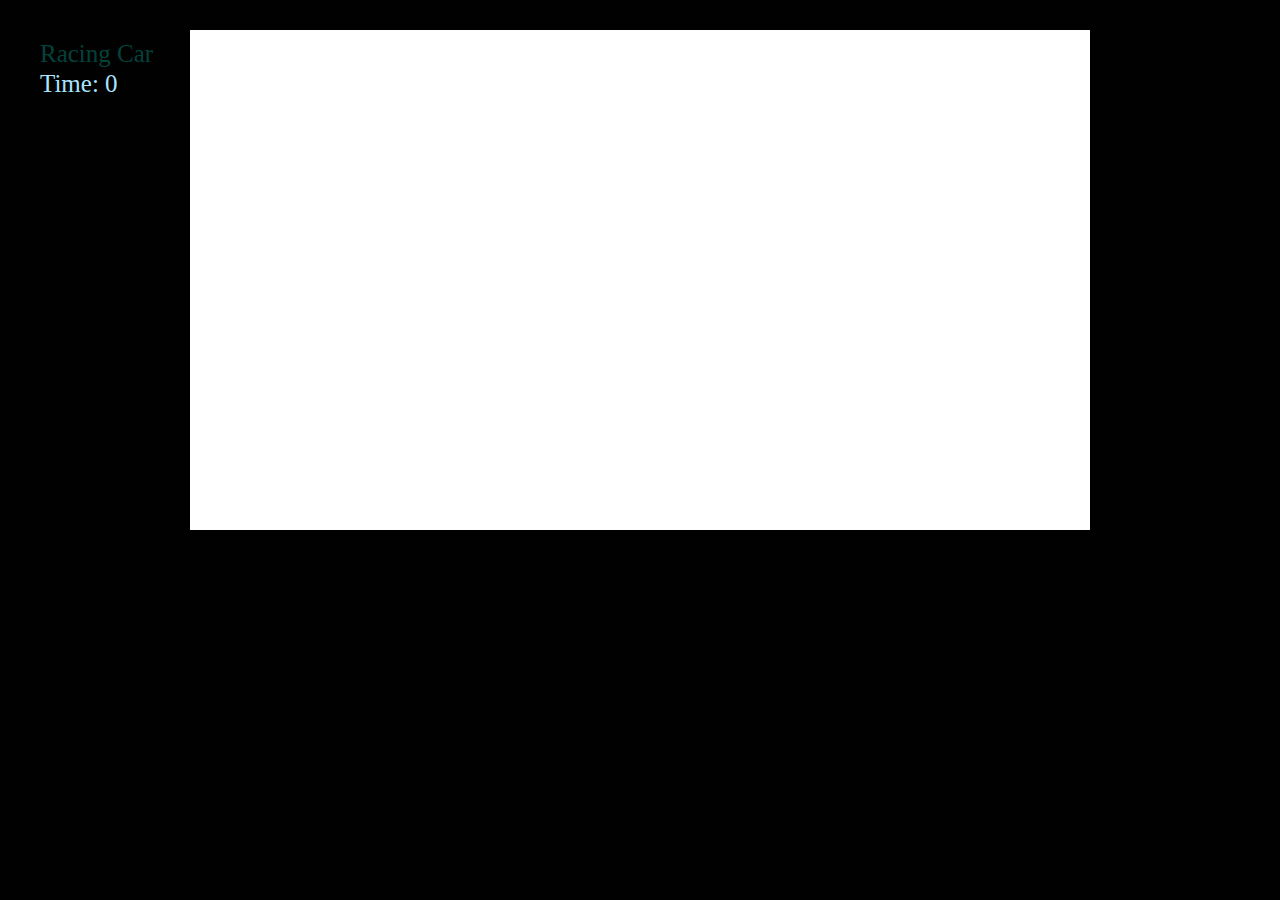
==== index.html @ 18b06fb8 "finish bullet" ====
<!DOCTYPE html>
<html lang="en">
<head>
    <meta charset="UTF-8">
    <meta name="viewport" content="width=device-width, initial-scale=1.0">
    <title>Document</title>
    <link rel="stylesheet" href="style.css">
</head>
<body>
    <div id='game'></div>
    <div class="nameGame">Racing Car</div>
    <div id='timer'>Time: <span>0</span></div>


    <script src="./game.js"></script>
    <script src="./main.js"></script>
</body>
</html>
---- style.css ----
body{
    background-color: rgb(2, 1, 1);
    text-align: center;
}

#game{
    height: 500px;
    width: 900px;

    /* height: 100vh;
    width: 90vw; */

    
    background-color: white;
    margin: 30px auto;
    position: relative;
}

#timer{
    position: absolute;
    top: 70px;
    left: 40px;
    font-weight: 400;
    font-size: 25px;
    color: rgb(170, 228, 255);
}

.nameGame{
    position: absolute;
    top: 40px;
    left: 40px;
    font-weight: 400;
    font-size: 25px;
    color: rgb(3, 66, 60);
}

#car {
    background-color: tomato;
    position: absolute;
}

#obstacle{
    background-color: teal;
    position: absolute;
}

#bullet{
    background-color: grey;
    position: absolute;
}
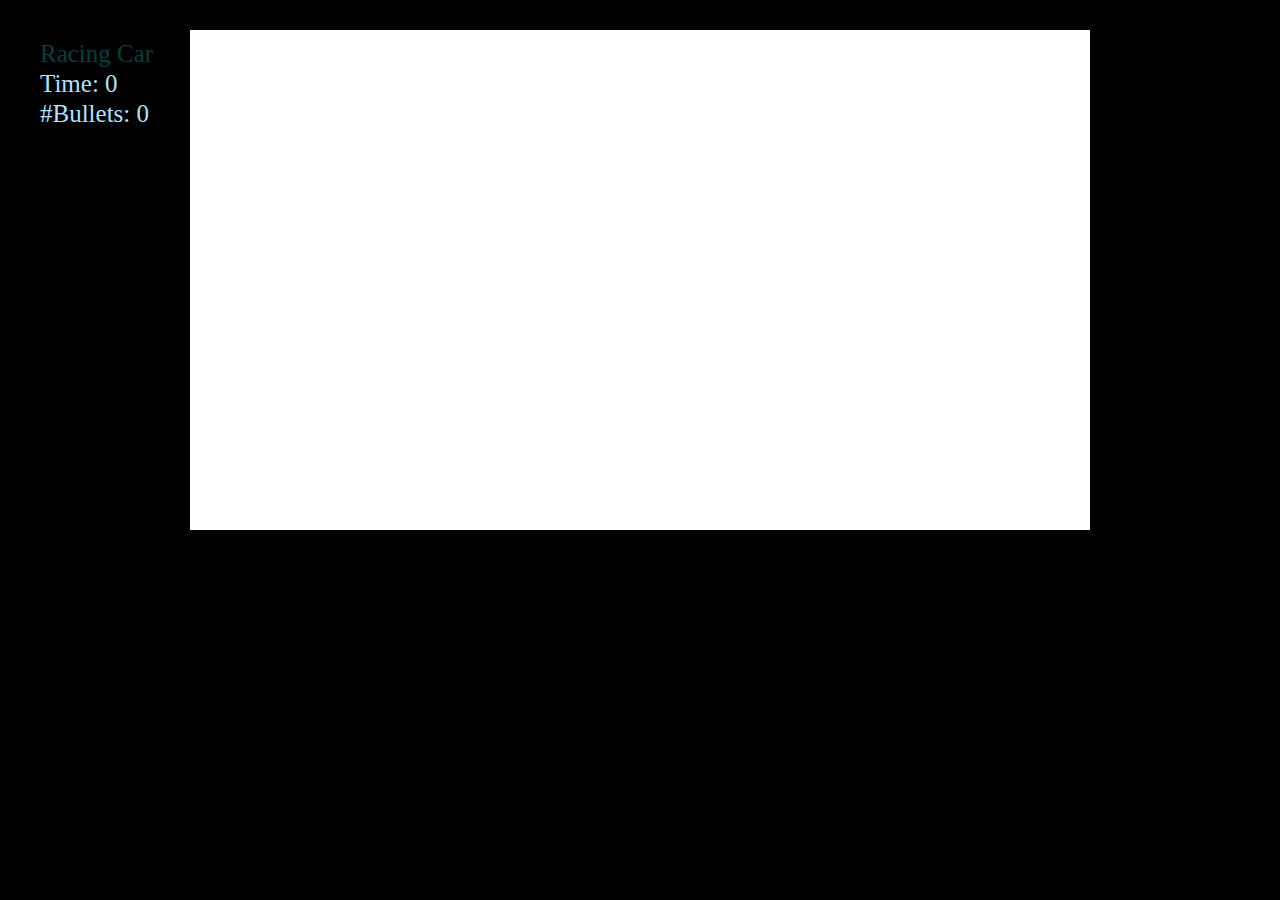
==== commit 3d8b201c: "changes the style" ====
--- a/index.html
+++ b/index.html
@@ -4,15 +4,16 @@
     <meta charset="UTF-8">
     <meta name="viewport" content="width=device-width, initial-scale=1.0">
     <title>Document</title>
-    <link rel="stylesheet" href="style.css">
+    <link rel="stylesheet" href="./css/style.css">
 </head>
 <body>
     <div id='game'></div>
     <div class="nameGame">Racing Car</div>
     <div id='timer'>Time: <span>0</span></div>
+    <div id='numOfBul'>#Bullets: <span>0</span></div>
 
 
-    <script src="./game.js"></script>
-    <script src="./main.js"></script>
+    <script src="./js/game.js"></script>
+    <script src="./js/main.js"></script>
 </body>
 </html>--- a/css/style.css
+++ b/css/style.css
@@ -0,0 +1,66 @@
+body{
+    background-color: rgb(2, 1, 1);
+    text-align: center;
+}
+
+#game{
+    height: 500px;
+    width: 900px;
+
+    /* height: 100vh;
+    width: 90vw; */
+
+    
+    background-color: white;
+    margin: 30px auto;
+    position: relative;
+}
+
+#timer{
+    position: absolute;
+    top: 70px;
+    left: 40px;
+    font-weight: 400;
+    font-size: 25px;
+    color: rgb(170, 228, 255);
+}
+
+.nameGame{
+    position: absolute;
+    top: 40px;
+    left: 40px;
+    font-weight: 400;
+    font-size: 25px;
+    color: rgb(3, 66, 60);
+}
+
+#car {
+    background-color: tomato;
+    position: absolute;
+}
+
+#obstacle{
+    background-color: teal;
+    position: absolute;
+};
+
+#prize{
+    background-color: red;
+    position: absolute;
+}
+
+#bullet{
+    background-color: grey;
+    position: absolute;
+}
+
+
+#numOfBul{
+    position: absolute;
+    top: 100px;
+    left: 40px;
+    font-weight: 400;
+    font-size: 25px;
+    color: rgb(170, 228, 255);;
+}
+
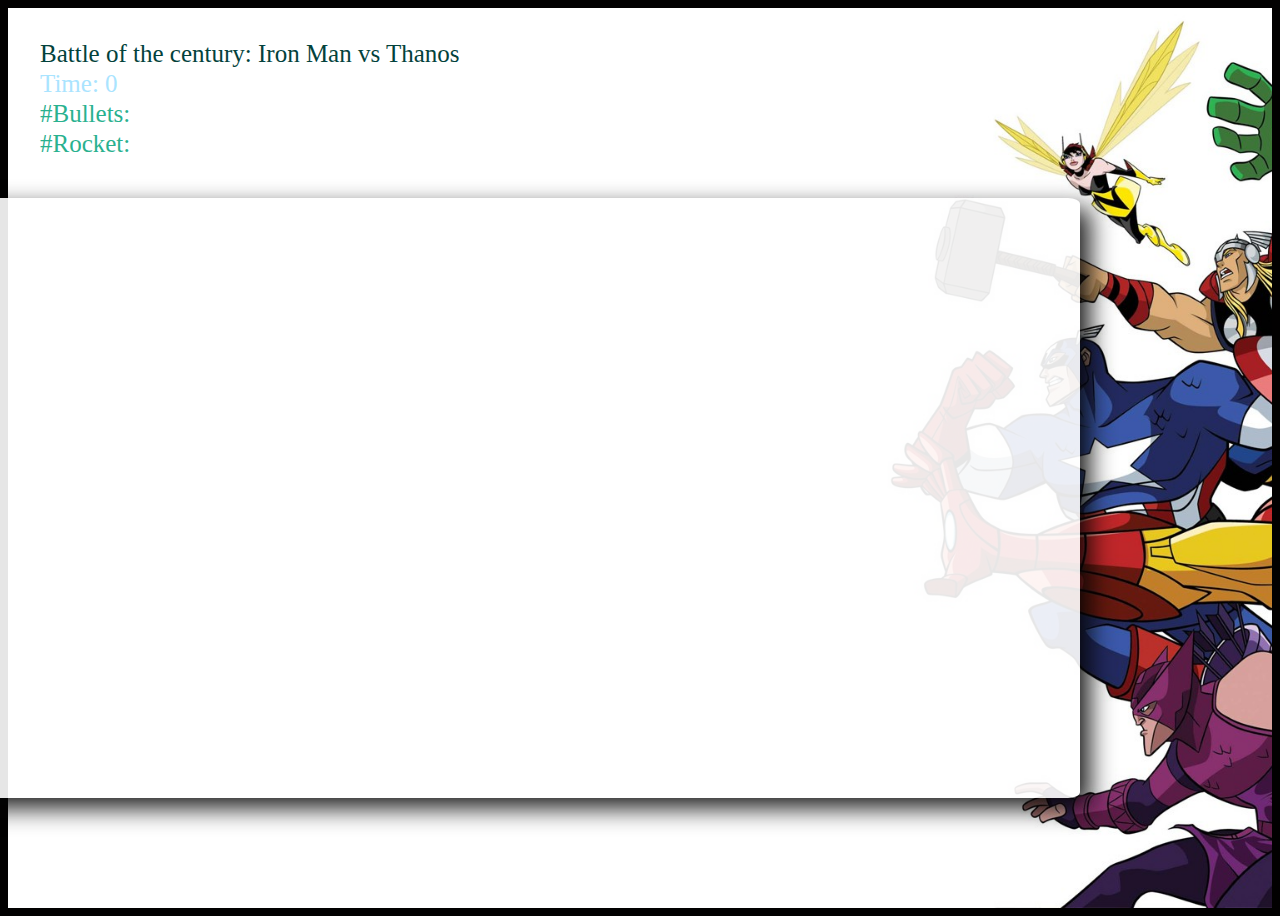
==== commit 0a147fe2: "styling" ====
--- a/index.html
+++ b/index.html
@@ -7,11 +7,15 @@
     <link rel="stylesheet" href="./css/style.css">
 </head>
 <body>
-    <div id='game'></div>
-    <div class="nameGame">Racing Car</div>
-    <div id='timer'>Time: <span>0</span></div>
-    <div id='numOfBul'>#Bullets: <span>0</span></div>
+    <div class="background">
 
+        <div id='game'></div>
+        <div class="nameGame">Battle of the century: Iron Man vs Thanos</div>
+        <div id='timer'>Time: <span>0</span></div>
+        <div id='numOfBul'>#Bullets: </div>
+        <div id='rocketNum'>#Rocket: </div>
+        
+    </div>
 
     <script src="./js/game.js"></script>
     <script src="./js/main.js"></script>
--- a/css/style.css
+++ b/css/style.css
@@ -3,17 +3,38 @@
     text-align: center;
 }
 
+
+.background{
+    background-image: url(/Images/bg4.jpeg);
+    background-size: cover;
+    background-repeat: no-repeat;
+    height: 100vh;
+    display: flex;
+}
+
+
 #game{
-    height: 500px;
-    width: 900px;
+    height: 600px;
+    width: 1200px;
 
     /* height: 100vh;
     width: 90vw; */
 
-    
-    background-color: white;
-    margin: 30px auto;
+    right: 160px;
+    top: 40px;
+    background-color: rgb(255, 255, 255);
+    margin: auto;
     position: relative;
+    /* background-image: url(/Images/endgame_background\ pic.jpeg); */
+    background-attachment: cover;
+    background-repeat: no-repeat;
+    background-size: auto;
+    border-radius: 1%;
+    opacity: 90%;
+    box-shadow: 10px 10px 25px rgb(5, 5, 5);
+
+
+
 }
 
 #timer{
@@ -35,24 +56,29 @@
 }
 
 #car {
-    background-color: tomato;
+    background-color: transparent;
     position: absolute;
+    background-image: url(/Images/ironman-removebg-preview.png);
+    background-size: cover;
+    border-radius: 20%;
+    /* box-shadow: 10px 10px 15px rgb(42, 42, 42); */
 }
 
-#obstacle{
-    background-color: teal;
+.obstacle{
+    background-color: transparent;
     position: absolute;
-};
-
-#prize{
-    background-color: red;
-    position: absolute;
+    background-image: url(/Images/Screenshot_2021-10-07_at_11.05.59-removebg-preview.png);
+    background-size: cover;
 }
 
-#bullet{
-    background-color: grey;
+.prize{
+    background-color: transparent;
     position: absolute;
-}
+    background-image: url(/Images/ironman_bag-removebg-preview.png);
+    background-size: contain;
+    background-repeat: no-repeat;
+    border-radius: 20%;
+};
 
 
 #numOfBul{
@@ -64,3 +90,38 @@
     color: rgb(170, 228, 255);;
 }
 
+.rocket{
+    background-color: transparent;
+    position: absolute;
+    background-image: url(/Images/Rocket.png);
+    background-size: cover;
+    background-repeat: no-repeat;
+    border-radius: 20%;
+}
+
+.bulletX{
+    background-color: transparent;
+    position: absolute;
+    background-image: url(/Images/fire-bullet-removebg-preview.png);
+    background-size: cover;
+    background-repeat: no-repeat;
+    border-radius: 20%;
+}
+
+#rocketNum{
+    position: absolute;
+    top: 130px;
+    left: 40px;
+    font-weight: 400;
+    font-size: 25px;
+    color: rgb(41, 177, 143);;
+}
+
+#numOfBul{
+    position: absolute;
+    top: 100px;
+    left: 40px;
+    font-weight: 400;
+    font-size: 25px;
+    color: rgb(41, 177, 143);;
+}
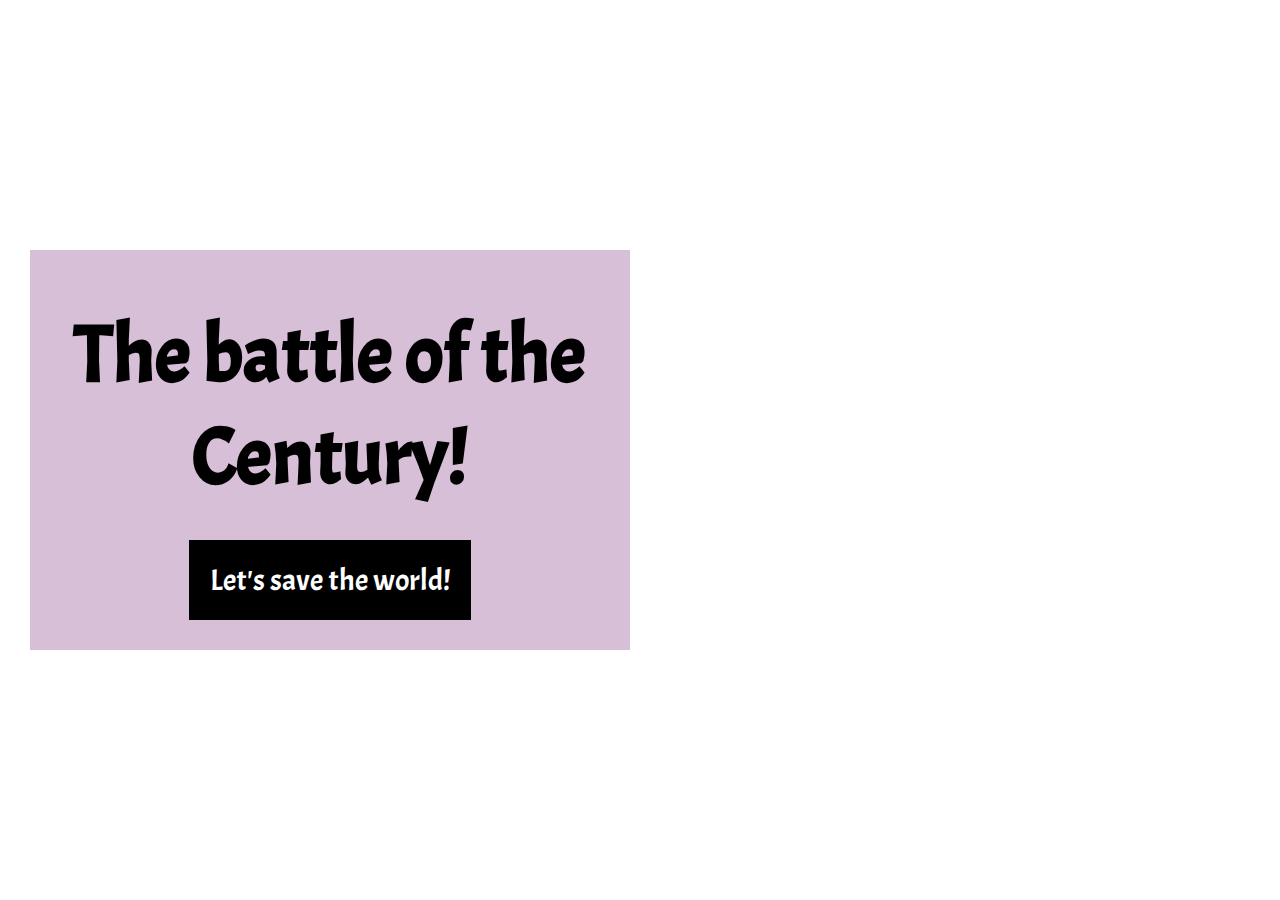
==== commit a9d8a9cc: "Add other characters" ====
--- a/index.html
+++ b/index.html
@@ -3,21 +3,21 @@
 <head>
     <meta charset="UTF-8">
     <meta name="viewport" content="width=device-width, initial-scale=1.0">
-    <title>Document</title>
-    <link rel="stylesheet" href="./css/style.css">
+    <title>Main Page</title>
+    <style>
+        @import url('https://fonts.googleapis.com/css2?family=Acme&family=Permanent+Marker&family=Roboto&display=swap');
+        </style>
+    <link rel="stylesheet" href="index.css">
+
+
 </head>
+
 <body>
-    <div class="background">
-
-        <div id='game'></div>
-        <div class="nameGame">Battle of the century: Iron Man vs Thanos</div>
-        <div id='timer'>Time: <span>0</span></div>
-        <div id='numOfBul'>#Bullets: </div>
-        <div id='rocketNum'>#Rocket: </div>
-        
-    </div>
-
-    <script src="./js/game.js"></script>
-    <script src="./js/main.js"></script>
+        <div class="startGame">
+            <div class="main-text">
+                <h1>The battle of the Century!</h1>
+                <a href="/characters/character.html">Let's save the world!</a>
+            </div>
+        </div>
 </body>
 </html>--- a/index.css
+++ b/index.css
@@ -0,0 +1,46 @@
+body{
+    padding: 0;
+    margin: 0;
+}
+
+.startGame{
+    height: 100vh;
+    width: 100wh;
+    background-image: url(./Images/Background-7.jpg);
+    background-size: cover;
+    background-repeat: no-repeat;
+    display: flex;
+    text-align: center;
+    align-items: center;
+    justify-content: flex-start;
+
+}
+
+
+.main-text{
+    background-color: thistle;
+    height: 400px;
+    width: 600px;
+    margin-left: 30px;
+}
+
+.main-text h1{
+    font-size: 80px;
+    font-family: 'Acme', sans-serif;;
+}
+
+.main-text a{
+    font-size: 30px;
+    border: 1px solid black;
+    padding: 20px;
+    text-decoration: none;  
+    background-color: black;
+    color: white;
+    font-family: 'Acme', sans-serif;;
+}
+
+.main-text a:hover{
+    background-color: #6E11F0;
+    transition: 0.5s;
+    cursor: pointer;
+}
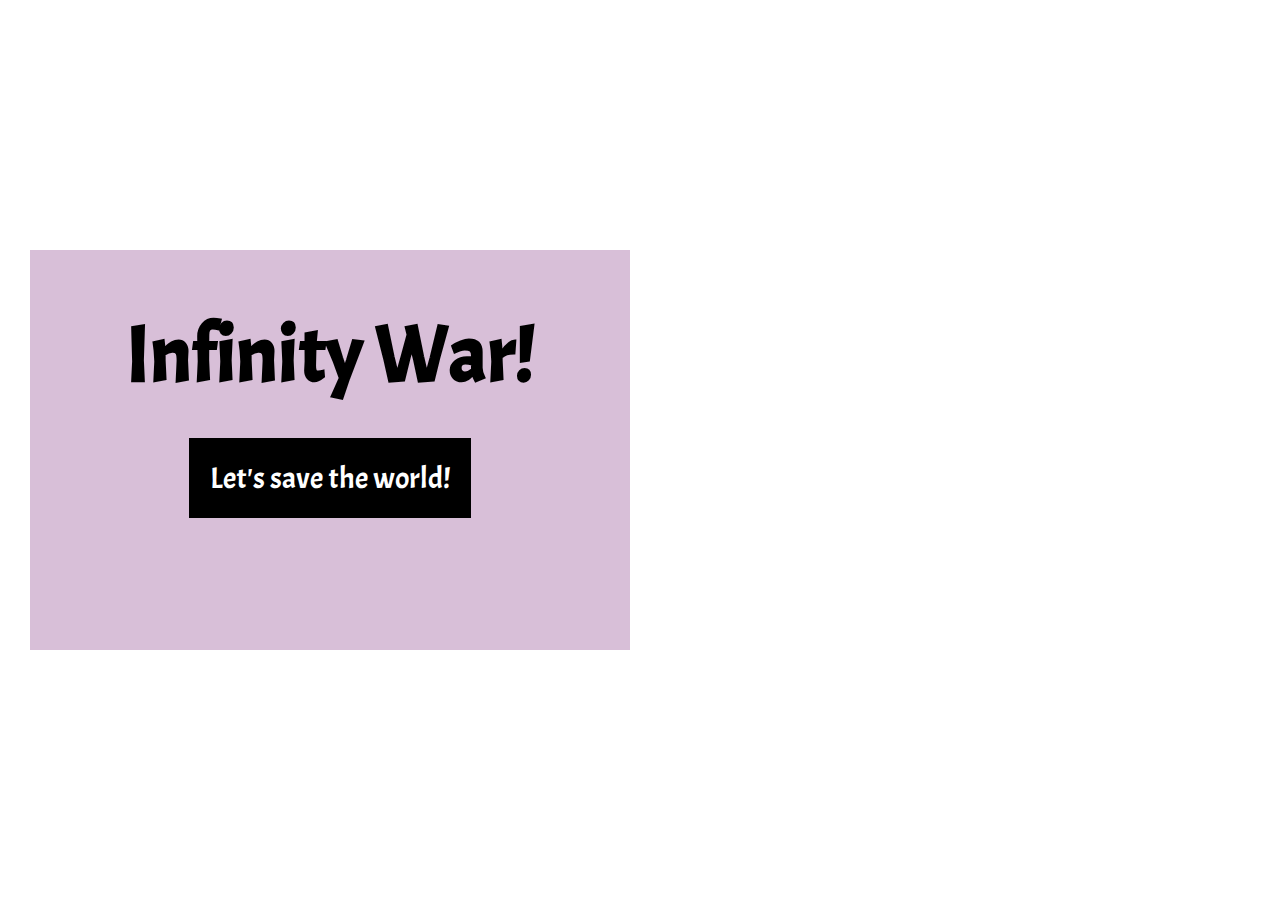
==== commit 2c65212b: "changed title" ====
--- a/index.html
+++ b/index.html
@@ -15,7 +15,7 @@
 <body>
         <div class="startGame">
             <div class="main-text">
-                <h1>The battle of the Century!</h1>
+                <h1>Infinity War!</h1>
                 <a href="/characters/character.html">Let's save the world!</a>
             </div>
         </div>
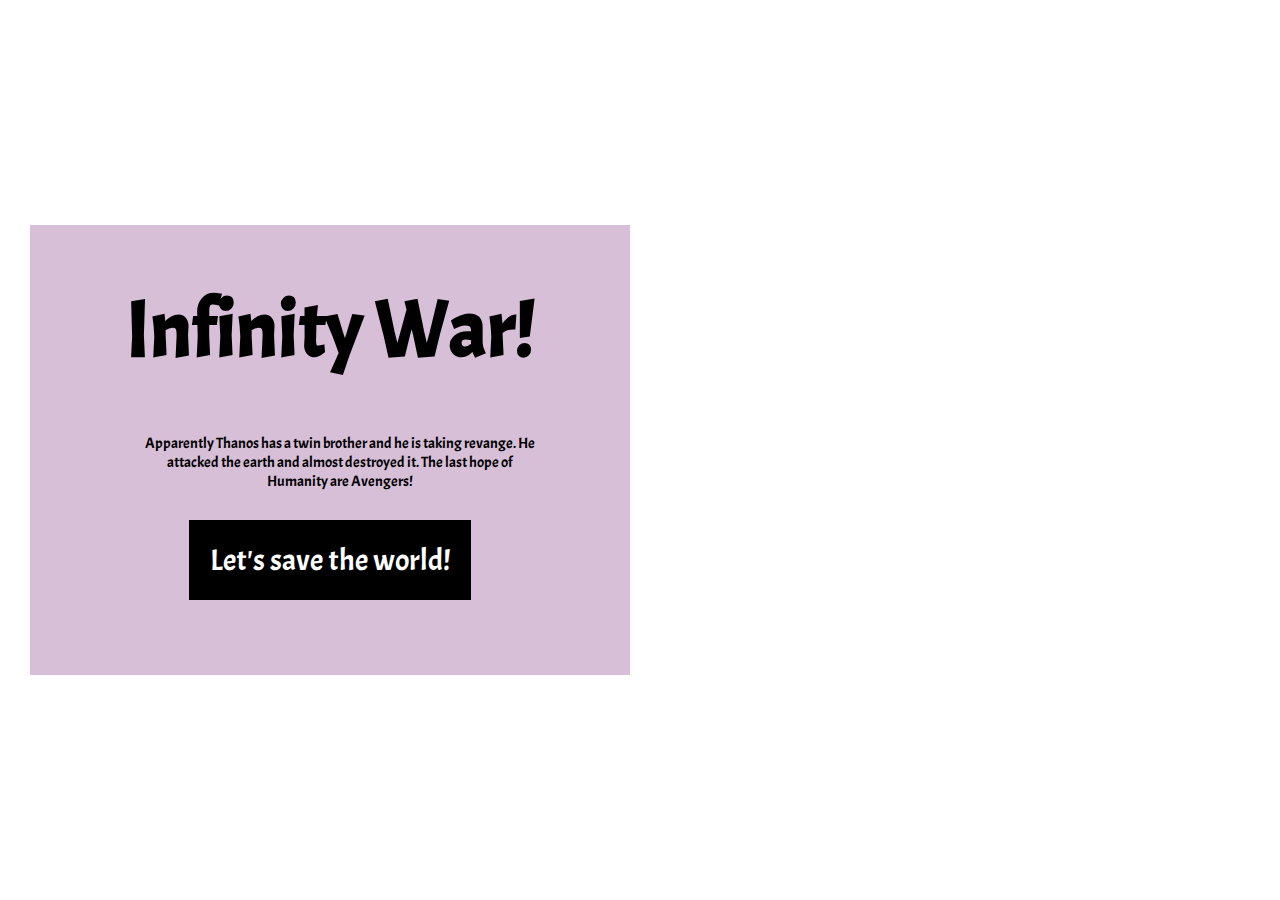
==== commit 904f9f1d: "added new character" ====
--- a/index.html
+++ b/index.html
@@ -16,7 +16,8 @@
         <div class="startGame">
             <div class="main-text">
                 <h1>Infinity War!</h1>
-                <a href="/characters/character.html">Let's save the world!</a>
+                <p>Apparently Thanos has a twin brother and he is taking revange. He attacked the earth and almost destroyed it. The last hope of Humanity are Avengers! </p>
+                <a href="./characters/character.html">Let's save the world!</a>
             </div>
         </div>
 </body>
--- a/index.css
+++ b/index.css
@@ -19,7 +19,7 @@
 
 .main-text{
     background-color: thistle;
-    height: 400px;
+    height: 450px;
     width: 600px;
     margin-left: 30px;
 }
@@ -27,6 +27,14 @@
 .main-text h1{
     font-size: 80px;
     font-family: 'Acme', sans-serif;;
+}
+
+.main-text p{
+    font-size: 15px;
+    width: 400px;
+    font-family: 'Acme', sans-serif;;
+    margin-bottom: 50px;
+    margin-left: 110px;
 }
 
 .main-text a{
